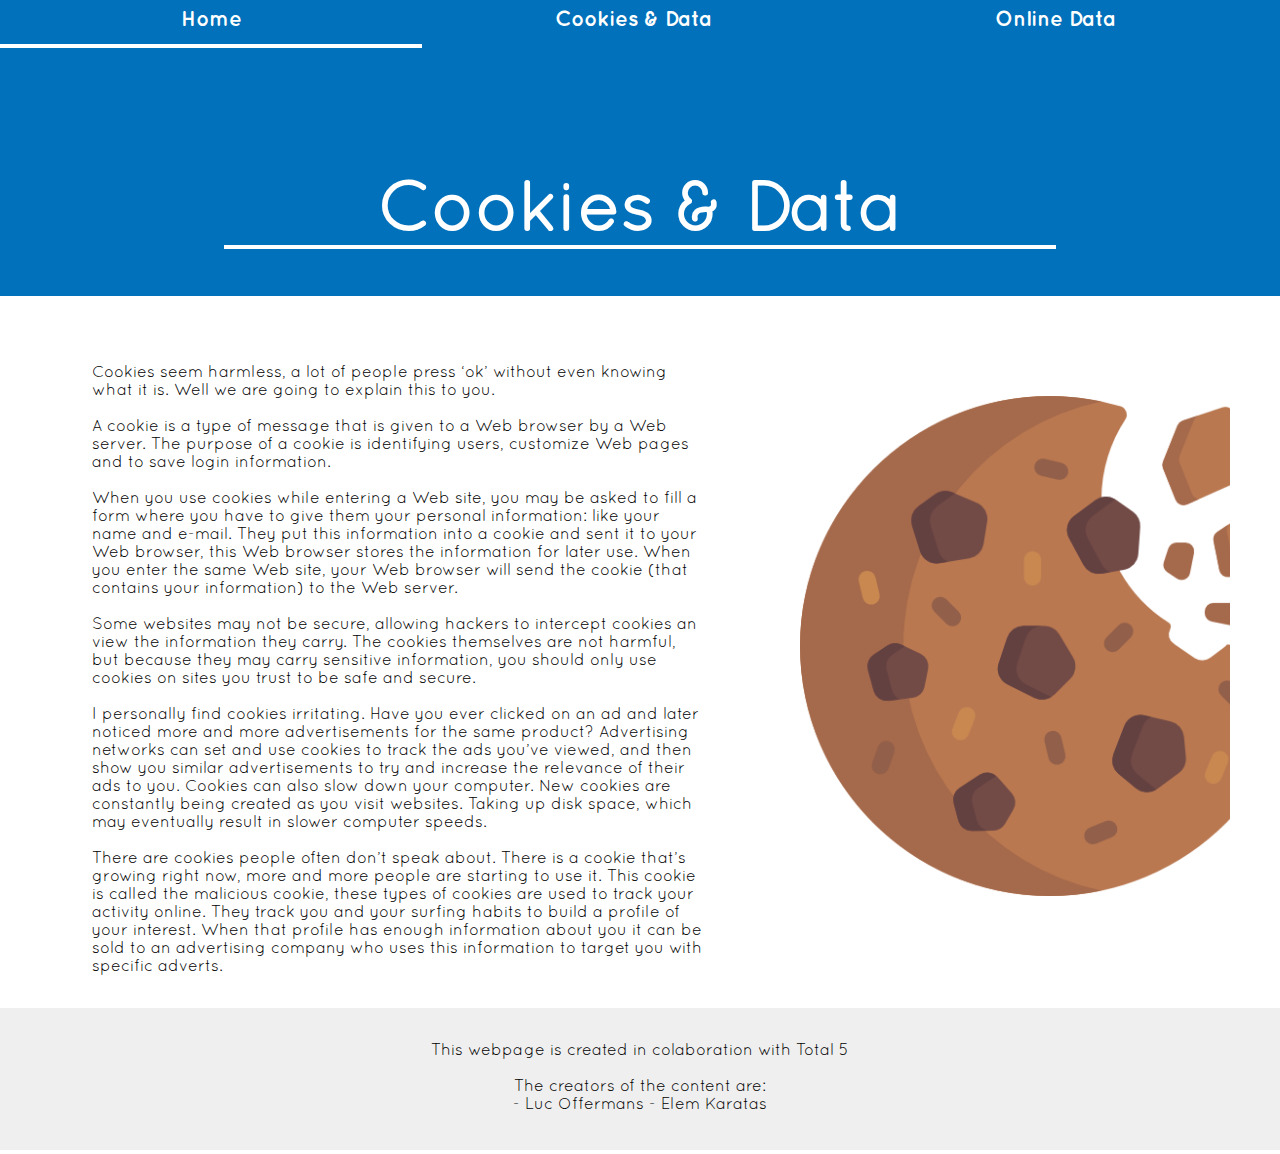
==== Luc school/html/cookies.html @ 38f69bae "version1.0" ====
<!DOCTYPE html>

<html>
<meta name="viewport" content="width=device-width, initial-scale=1.0">
<link rel="icon" href="img/weedIcon.png">
<head>

    <title>Cookies & Data</title>

    <link rel="stylesheet" href="./css/cookies.css">
    <link href="https://fonts.googleapis.com/css?family=Lato" rel="stylesheet">
    <LINK REL="SHORTCUT ICON" HREF="img/icon.ico">

</head>
<body>


	<div class="bg-image">
		<ul>
		  <li><a href="index.html">Home</a></li>
		  <li><a href="cookies.html">Cookies & Data</a></li>
		  <li><a href="onlineData.html">Online Data</a></li>
		</ul>
	</div>
		<div class="bg-text" >
		  <h1 style="font-size:70px;border-style:solid;border-width:0px 0px 4px 0px;margin-top: 22px;
		  ">Cookies & Data</h1>
	</div>

	<div class="cookies">
		<div class="cookiesText">
			<p>
				Cookies seem harmless, a lot of people press ‘ok’ without
even knowing what it is. Well we are going to explain this to
you.<br><br>
A cookie is a type of message that is given to a Web browser by a Web server. The purpose
of a cookie is identifying users, customize Web pages and to save login information.<br><br>
When you use cookies while entering a Web site, you may be asked to fill a form where you
have to give them your personal information: like your name and e-mail. They put this

information into a cookie and sent it to your Web browser, this Web browser stores the
information for later use. When you enter the same Web site, your Web browser will send the
cookie (that contains your information) to the Web server.<br><br>
Some websites may not be secure, allowing hackers to intercept cookies an view the
information they carry. The cookies themselves are not harmful, but because they may carry
sensitive information, you should only use cookies on sites you trust to be safe and secure.<br><br>

I personally find cookies irritating. Have you ever clicked on an ad and later noticed more and
more advertisements for the same product? Advertising networks can set and use cookies to
track the ads you’ve viewed, and then show you similar advertisements to try and increase
the relevance of their ads to you. Cookies can also slow down your computer. New cookies
are constantly being created as you visit websites. Taking up disk space, which may
eventually result in slower computer speeds.<br><br>
There are cookies people often don’t speak about. There is a cookie that’s growing right now,
more and more people are starting to use it. This cookie is called the malicious cookie, these
types of cookies are used to track your activity online. They track you and your surfing habits
to build a profile of your interest. When that profile has enough information about you it can
be sold to an advertising company who uses this information to target you with specific
adverts.<br><br>
			</p>
		</div>
		<div class="cookieImg">
				
		</div>
	</div>

	<div class="footer">
		<div class="credits">
			<p>
				This webpage is created in colaboration with Total 5<br><br>
				The creators of the content are:<br>
				- Luc Offermans
				- Elem Karatas
			</p>
		</div>
	</div>
</body>

</html>
---- Luc school/html/css/cookies.css ----
@font-face {
    font-family: HeadFont;
    src: url(../fonts/LeagueGothic-Regular.otf);
}

@font-face {
    font-family: Quicksand;
    src: url(../fonts/Quicksand-Regular.otf);
}

@font-face {
    font-family: QuicksandBold;
    src: url(../fonts/Quicksand-Bold.otf);
}

html {
	width:100%;
	height: 100%;
	scroll-behavior: smooth;
}

body {
  width: 100%;
  height: 100%;
  position: absolute;
  margin: -20px 0px 0px 0px;
  font-family: Quicksand;
  position: relative;
  min-height: 850px;
}

ul {
  width: 100%;
  background-color: transparent;
  height: 48px;
  list-style-type: none;
  padding-inline-start:0px;
}

li {
  width: 33%;
  float: left;
  height: 100%;
  background-color: transparent;
}

li a {
	margin-top: 10px;
	text-align: center;
	color: white;
	font-size:16pt;
	text-decoration: none;
	font-family: QuicksandBold;
	display: block;
}

li:hover {
  border-style: solid;
  border-width: 0px 0px 4px 0px;
  border-color: white;
  transition-duration: 0.4s;

}

.active {
  background-color: #4CAF50;
}

.bg-image {
  background-color: #0171bb;
  height: 300px; 
  background-position: center;
  background-repeat: no-repeat;
  background-size: cover;
  position: relative;
}

.bg-text {
  color: white;
  font-weight: bold;;
  position: absolute;
  top: 25%;
  left: 50%;
  transform: translate(-50%, -50%);
  z-index: 2;
  width: 65%;
  height: 160px;
  padding: 20px;
  text-align: center;
}


div.theTitle {
	color:black;
	width: 50%;
	margin: 0px 25% 0px 25%;
	text-align: center;
	font-size: 35pt;
	border-style: solid;
  border-width: 0px 0px 4px 0px;
}

div.cookies {
  margin: 100px 50px 0px 0px;
}

div.cookiesText {
  width: 50%;
  margin: -50px 7.5% 0px 7.5%;
  display: inline-block;
}

div.cookieImg {
  width: 35%;
  height:500px;
  background-image: url("../img/cookieIcon.png");
  background-size: cover;
  background-repeat: no-repeat;
  display: inline-block;
  float: right;
}

.footer {
  height: 110px;
  padding: 1rem;
  background-color: #efefef;
  text-align: center;
}
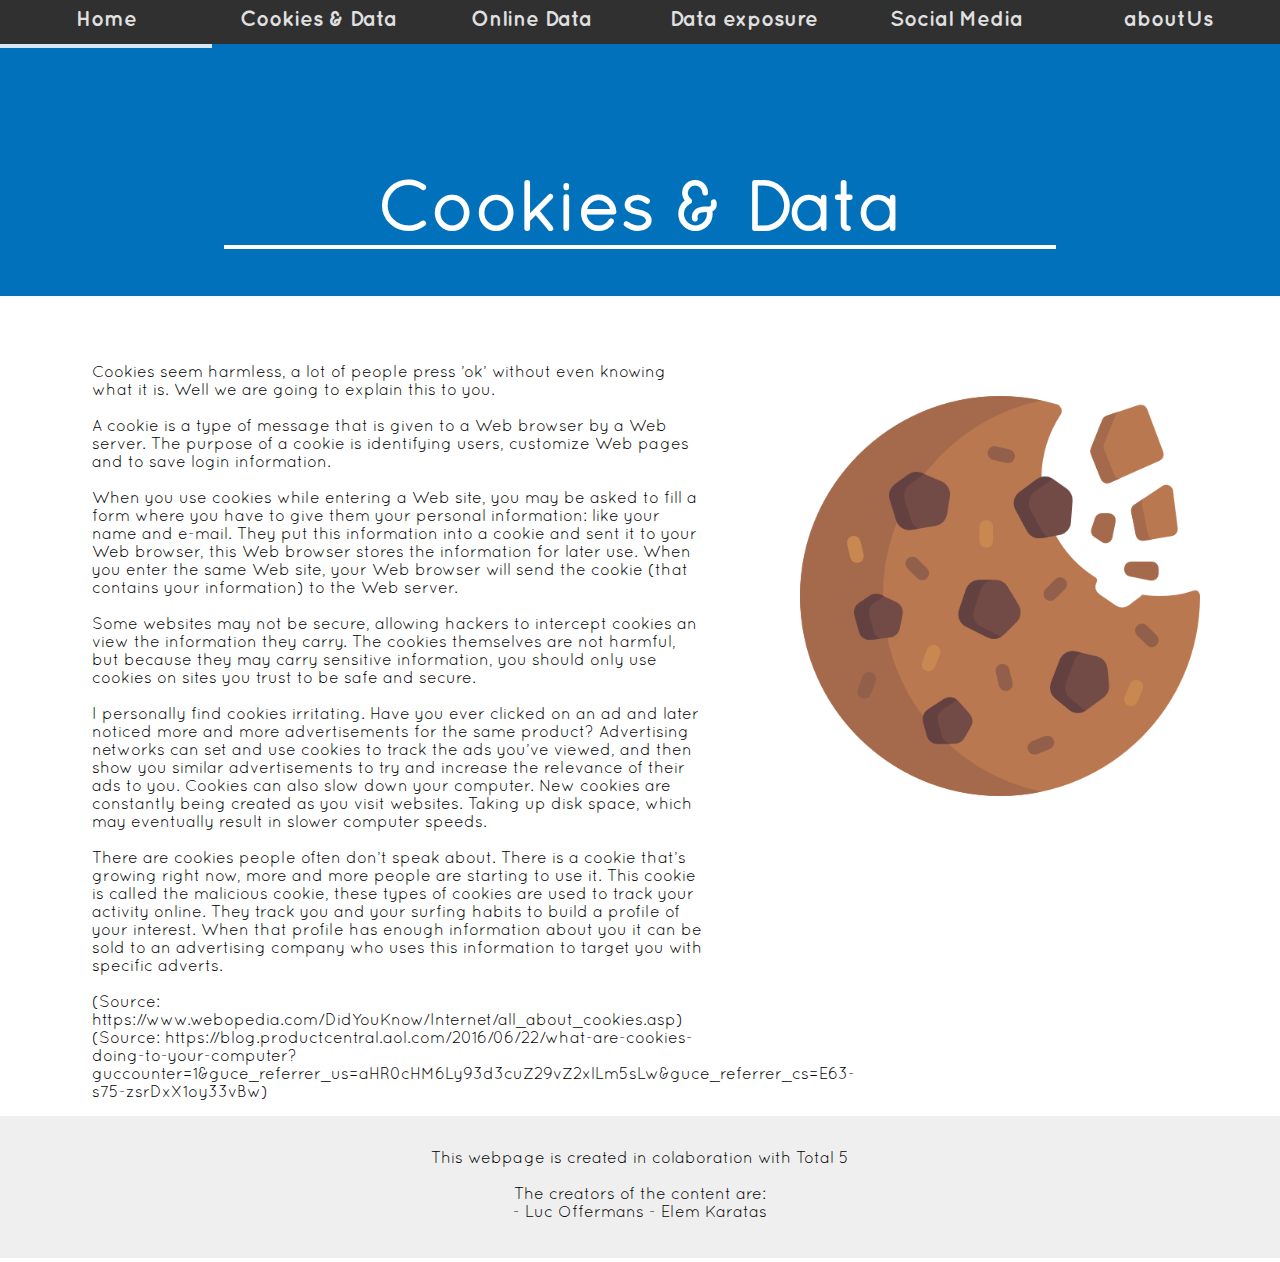
==== commit 797354be: "update danger of exposal" ====
--- a/Luc school/html/cookies.html
+++ b/Luc school/html/cookies.html
@@ -21,6 +21,9 @@
 		  <li><a href="index.html">Home</a></li>
 		  <li><a href="cookies.html">Cookies & Data</a></li>
 		  <li><a href="onlineData.html">Online Data</a></li>
+		  <li><a href="std.html">Data exposure</a></li>
+		  <li><a href="socialMedia.html">Social Media</a></li>
+		  <li><a href="aboutUs.html">aboutUs</a></li>
 		</ul>
 	</div>
 		<div class="bg-text" >
@@ -31,7 +34,7 @@
 	<div class="cookies">
 		<div class="cookiesText">
 			<p>
-				Cookies seem harmless, a lot of people press ‘ok’ without
+				Cookies seem harmless, a lot of people press &#146;ok&#146; without
 even knowing what it is. Well we are going to explain this to
 you.<br><br>
 A cookie is a type of message that is given to a Web browser by a Web server. The purpose
@@ -48,16 +51,18 @@
 
 I personally find cookies irritating. Have you ever clicked on an ad and later noticed more and
 more advertisements for the same product? Advertising networks can set and use cookies to
-track the ads you’ve viewed, and then show you similar advertisements to try and increase
+track the ads you&#146;ve viewed, and then show you similar advertisements to try and increase
 the relevance of their ads to you. Cookies can also slow down your computer. New cookies
 are constantly being created as you visit websites. Taking up disk space, which may
 eventually result in slower computer speeds.<br><br>
-There are cookies people often don’t speak about. There is a cookie that’s growing right now,
+There are cookies people often don&#146;t speak about. There is a cookie that&#146;s growing right now,
 more and more people are starting to use it. This cookie is called the malicious cookie, these
 types of cookies are used to track your activity online. They track you and your surfing habits
 to build a profile of your interest. When that profile has enough information about you it can
 be sold to an advertising company who uses this information to target you with specific
 adverts.<br><br>
+(Source: https://www.webopedia.com/DidYouKnow/Internet/all_about_cookies.asp)
+(Source: https://blog.productcentral.aol.com/2016/06/22/what-are-cookies-doing-to-your-computer?guccounter=1&guce_referrer_us=aHR0cHM6Ly93d3cuZ29vZ2xlLm5sLw&guce_referrer_cs=E63-s75-zsrDxX1oy33vBw)
 			</p>
 		</div>
 		<div class="cookieImg">
--- a/Luc school/html/css/cookies.css
+++ b/Luc school/html/css/cookies.css
@@ -31,17 +31,18 @@
 
 ul {
   width: 100%;
-  background-color: transparent;
+  background-color: #303030;
   height: 48px;
   list-style-type: none;
   padding-inline-start:0px;
 }
 
 li {
-  width: 33%;
+  width: 16.6%;
   float: left;
   height: 100%;
-  background-color: transparent;
+  background-color: #303030;
+  opacity: 0.85;
 }
 
 li a {
@@ -112,9 +113,9 @@
 
 div.cookieImg {
   width: 35%;
-  height:500px;
+  height:400px;
   background-image: url("../img/cookieIcon.png");
-  background-size: cover;
+  background-size: contain;
   background-repeat: no-repeat;
   display: inline-block;
   float: right;
